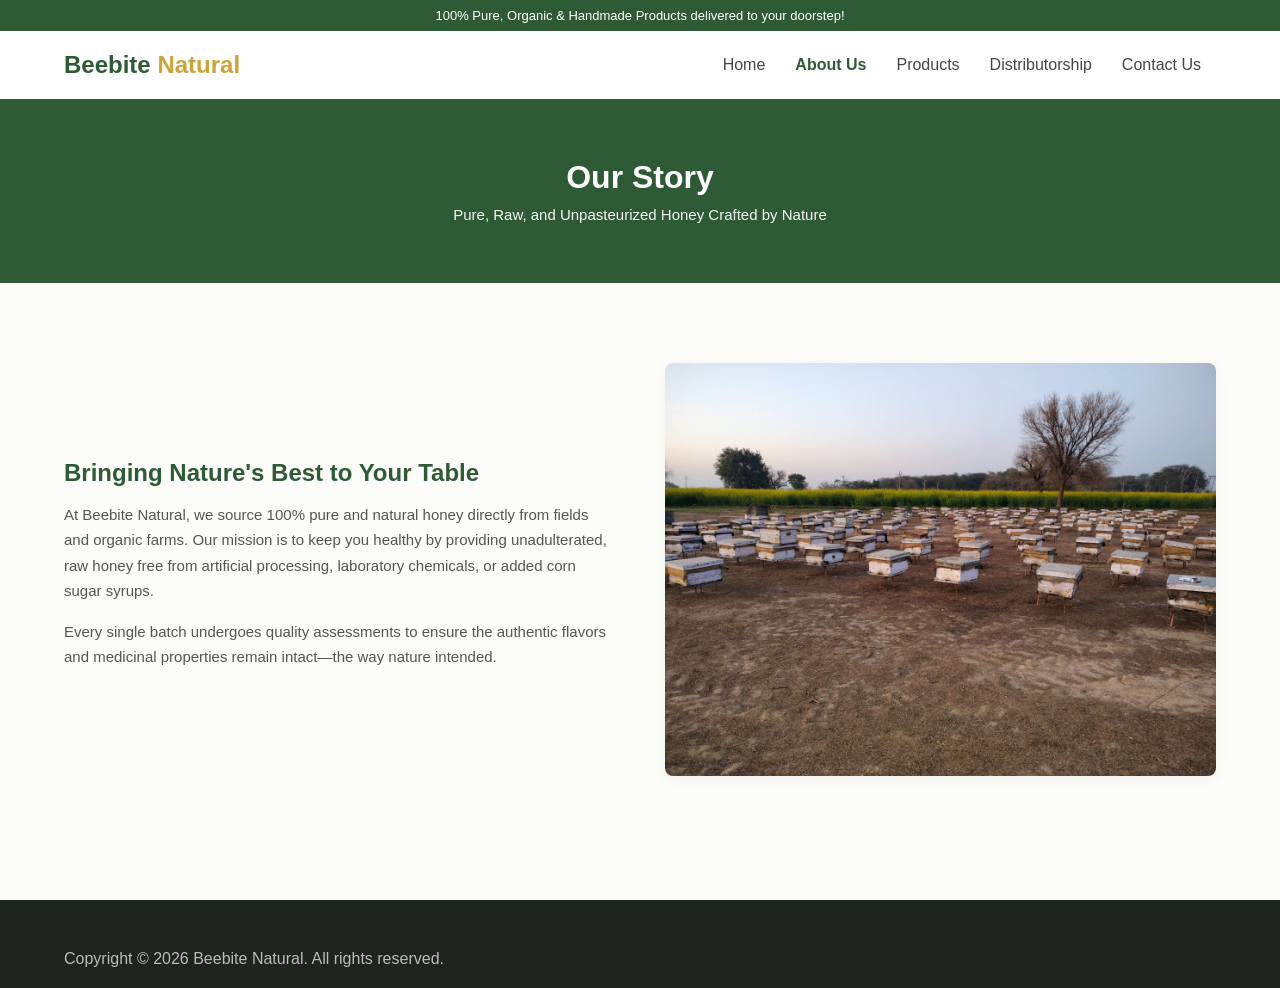
==== about.html @ cdfd23da "Create about.html" ====
<!DOCTYPE html>
<html lang="en">
<head>
    <meta charset="UTF-8">
    <meta name="viewport" content="width=device-width, initial-scale=1.0">
    <title>About Us | Beebite Natural</title>
    <link rel="stylesheet" href="style.css">
    <link rel="stylesheet" href="https://cdnjs.cloudflare.com/ajax/libs/font-awesome/6.0.0/css/all.min.css">
</head>
<body>
    <header>
        <div class="top-bar"><p>100% Pure, Organic & Handmade Products delivered to your doorstep!</p></div>
        <div class="main-header">
            <div class="logo"><h1>Beebite <span>Natural</span></h1></div>
            <nav>
                <ul>
                    <li><a href="index.html">Home</a></li>
                    <li><a href="about.html" class="active">About Us</a></li>
                    <li><a href="index.html#products">Products</a></li>
                    <li><a href="distributorship.html">Distributorship</a></li>
                    <li><a href="contact.html">Contact Us</a></li>
                </ul>
            </nav>
        </div>
    </header>

    <div class="page-header">
        <h2>Our Story</h2>
        <p>Pure, Raw, and Unpasteurized Honey Crafted by Nature</p>
    </div>

    <section class="content-wrapper container">
        <div class="about-box">
            <div class="about-text">
                <h3>Bringing Nature's Best to Your Table</h3>
                <p>At Beebite Natural, we source 100% pure and natural honey directly from fields and organic farms. Our mission is to keep you healthy by providing unadulterated, raw honey free from artificial processing, laboratory chemicals, or added corn sugar syrups.</p>
                <p>Every single batch undergoes quality assessments to ensure the authentic flavors and medicinal properties remain intact—the way nature intended.</p>
            </div>
            <div>
                <img src="gallery1.jpg" alt="Beebite Natural Farm Image">
            </div>
        </div>
    </section>

    <footer>
        <div class="container text-center"><p>Copyright © 2026 Beebite Natural. All rights reserved.</p></div>
    </footer>
</body>
</html>
---- style.css ----
* {
    margin: 0;
    padding: 0;
    box-sizing: border-box;
    font-family: 'Segoe UI', Tahoma, Geneva, Verdana, sans-serif;
}
body { background-color: #fcfcf9; color: #333; }
.container { width: 90%; max-width: 1200px; margin: 0 auto; }

/* HEADER */
.top-bar { background-color: #2e5a36; color: #fff; text-align: center; padding: 8px 10px; font-size: 13px; }
.main-header { display: flex; justify-content: space-between; align-items: center; padding: 20px 5%; background: #ffffff; box-shadow: 0 2px 5px rgba(0,0,0,0.05); }
.logo h1 { font-size: 24px; color: #2e5a36; }
.logo h1 span { color: #cca43b; }
nav ul { display: flex; list-style: none; }
nav ul li a { text-decoration: none; color: #444; padding: 5px 15px; font-weight: 500; }
nav ul li a.active, nav ul li a:hover { color: #2e5a36; font-weight: bold; }
.header-icons { display: flex; align-items: center; gap: 20px; }
.header-icons a { text-decoration: none; color: #333; font-weight: bold; }
.whatsapp-btn { background-color: #25d366; color: white !important; padding: 6px 12px; border-radius: 4px; }
.cart-icon { cursor: pointer; color: #2e5a36 !important; }

/* HERO BANNER */
.hero-banner { position: relative; padding: 100px 20px; text-align: center; display: flex; align-items: center; justify-content: center; min-height: 400px; overflow: hidden; }
.hero-bg-slider { position: absolute; top: 0; left: 0; width: 100%; height: 100%; z-index: 1; }
.hero-bg-slider::after { content: ''; position: absolute; top: 0; left: 0; width: 100%; height: 100%; background: rgba(0, 0, 0, 0.45); z-index: 2; }
.hero-bg-slide { position: absolute; top: 0; left: 0; width: 100%; height: 100%; object-fit: cover; opacity: 0; transition: opacity 1s ease-in-out; z-index: 1; }
.hero-bg-slide.active { opacity: 1; }
.banner-content { position: relative; z-index: 3; max-width: 700px; margin: 0 auto; color: white; }
.banner-content h2 { font-size: 2.5rem; margin-bottom: 15px; text-shadow: 2px 2px 4px rgba(0,0,0,0.6); }
.btn { display: inline-block; padding: 12px 28px; background-color: #cca43b; color: white; text-decoration: none; border-radius: 4px; font-weight: bold; margin-top: 15px; }

/* PRODUCTS */
.products-section { padding: 60px 0; }
.section-title { text-align: center; font-size: 28px; color: #2e5a36; margin-bottom: 10px; }
.section-subtitle { text-align: center; color: #777; margin-bottom: 40px; }
.products-grid { display: grid; grid-template-columns: repeat(auto-fit, minmax(280px, 1fr)); gap: 30px; }
.product-card { background: #fff; border: 1px solid #eee; border-radius: 8px; overflow: hidden; display: flex; flex-direction: column; justify-content: space-between; padding: 15px; transition: transform 0.3s; }
.product-card:hover { transform: translateY(-5px); }
.product-image, .product-image-slider-wrapper { position: relative; width: 100%; height: 220px; overflow: hidden; }
.product-slider { display: flex; transition: transform 0.4s ease-in-out; height: 100%; }
.product-image img, .product-slider img { min-width: 100%; max-width: 100%; height: 100%; object-fit: contain; }
.slider-btn { position: absolute; top: 50%; transform: translateY(-50%); background: rgba(0,0,0,0.3); color: white; border: none; padding: 8px 10px; cursor: pointer; border-radius: 50%; z-index: 2; }
.slider-btn.prev { left: 5px; }
.slider-btn.next { right: 5px; }
.product-info { padding: 15px 0 0 0; text-align: center; }
.product-info h3 { font-size: 15px; margin-bottom: 8px; }
.rating { color: #ffcc00; font-size: 12px; margin-bottom: 8px; }
.price { font-size: 18px; font-weight: bold; color: #2e5a36; margin-bottom: 12px; }
.price del { color: #777; font-size: 14px; margin-right: 8px; }
.add-to-cart-btn { width: 100%; padding: 10px; background: #2e5a36; color: white; border: none; border-radius: 4px; font-weight: bold; cursor: pointer; }
.add-to-cart-btn:hover { background: #cca43b; }

/* FEATURES SECTION */
.features-section { padding: 50px 0; background: #f4f6f4; }
.features-grid { display: grid; grid-template-columns: repeat(auto-fit, minmax(220px, 1fr)); gap: 25px; text-align: center; }
.feature-item { padding: 20px; background: white; border-radius: 6px; box-shadow: 0 2px 4px rgba(0,0,0,0.02); }
.feature-icon { font-size: 30px; color: #cca43b; margin-bottom: 12px; }
.feature-item h3 { font-size: 18px; color: #2e5a36; margin-bottom: 8px; }
.feature-item p { font-size: 14px; color: #666; line-height: 1.5; }

/* STANDALONE PAGES DESIGN (ABOUT, DISTRIBUTOR, CONTACT) */
.page-header { background: #2e5a36; color: white; padding: 60px 0; text-align: center; margin-bottom: 40px; }
.page-header h2 { font-size: 32px; margin-bottom: 10px; }
.page-header p { color: #f4f6f4; font-size: 15px; }

.content-wrapper { padding: 40px 0 80px 0; }
.about-box { display: grid; grid-template-columns: repeat(auto-fit, minmax(320px, 1fr)); gap: 50px; align-items: center; }
.about-box img { width: 100%; border-radius: 8px; box-shadow: 0 4px 15px rgba(0,0,0,0.05); }
.about-text h3 { font-size: 24px; color: #2e5a36; margin-bottom: 15px; }
.about-text p { font-size: 15px; color: #555; line-height: 1.7; margin-bottom: 15px; }

.dist-grid { display: grid; grid-template-columns: repeat(auto-fit, minmax(280px, 1fr)); gap: 30px; margin-top: 30px; }
.dist-card { background: white; border: 1px solid #eee; padding: 30px 20px; border-radius: 8px; text-align: center; }
.dist-card i { font-size: 40px; color: #cca43b; margin-bottom: 15px; }
.dist-card h4 { font-size: 18px; margin-bottom: 10px; color: #2e5a36; }
.dist-card p { font-size: 14px; color: #666; line-height: 1.6; }
.dist-btn-box { text-align: center; margin-top: 40px; }

.contact-grid { display: grid; grid-template-columns: 1fr 1fr; gap: 50px; }
.contact-info-panel h3 { font-size: 24px; color: #2e5a36; margin-bottom: 15px; }
.contact-info-panel p { color: #666; margin-bottom: 30px; line-height: 1.6; }
.c-item { display: flex; gap: 15px; align-items: center; margin-bottom: 20px; }
.c-item i { width: 40px; height: 40px; background: rgba(46,90,54,0.1); color: #2e5a36; border-radius: 50%; display: flex; align-items: center; justify-content: center; }
.contact-form-panel { background: white; padding: 30px; border-radius: 8px; border: 1px solid #eee; }
.contact-form-panel input, .contact-form-panel textarea { width: 100%; padding: 12px; margin-bottom: 15px; border: 1px solid #ddd; border-radius: 4px; }
.contact-form-panel textarea { height: 100px; resize: none; }
.form-submit-btn { width: 100%; padding: 12px; background: #2e5a36; color: white; border: none; border-radius: 4px; font-weight: bold; cursor: pointer; }

/* MODAL (CART POPUP) */
.cart-modal { display: none; position: fixed; top: 0; left: 0; width: 100%; height: 100%; background: rgba(0,0,0,0.6); z-index: 1000; justify-content: center; align-items: center; }
.cart-modal-content { background: white; padding: 30px; border-radius: 8px; width: 90%; max-width: 500px; max-height: 85vh; overflow-y: auto; position: relative; }
.close-modal { position: absolute; top: 15px; right: 20px; font-size: 28px; cursor: pointer; color: #aaa; }
.cart-item { display: flex; justify-content: space-between; align-items: center; padding: 10px 0; border-bottom: 1px solid #eee; }
.cart-item-remove { color: #e74c3c; cursor: pointer; font-size: 14px; }
.cart-total-box { margin: 20px 0; text-align: right; color: #2e5a36; }
#checkoutForm h3 { margin-bottom: 15px; color: #2e5a36; border-top: 1px dashed #ccc; padding-top: 15px; }
#checkoutForm input, #checkoutForm textarea { width: 100%; padding: 10px; margin-bottom: 12px; border: 1px solid #ccc; border-radius: 4px; }
#checkoutForm textarea { height: 80px; resize: none; }
.place-order-btn { width: 100%; padding: 12px; background: #25d366; color: white; border: none; border-radius: 4px; font-weight: bold; cursor: pointer; }
.cart-modal.show-modal { display: flex !important; }

/* FOOTER */
footer { background: #1e241f; color: #bbb; padding: 50px 0 20px 0; margin-top: 40px; }
.footer-grid { display: grid; grid-template-columns: repeat(auto-fit, minmax(220px, 1fr)); gap: 30px; }
.footer-brand h2 { color: white; font-size: 22px; margin-bottom: 15px; }
.footer-links h3, .footer-contact h3 { color: white; font-size: 16px; margin-bottom: 15px; text-transform: uppercase; }
.footer-links ul { list-style: none; }
.footer-links ul li { margin-bottom: 10px; }
.footer-links ul li a { color: #bbb; text-decoration: none; font-size: 14px; }
.footer-links ul li a:hover { color: #cca43b; }
.footer-contact p { font-size: 14px; margin-bottom: 10px; }
.footer-contact p i { margin-right: 8px; color: #cca43b; }
.footer-bottom { text-align: center; border-top: 1px solid #333; padding-top: 20px; margin-top: 30px; font-size: 13px; }

/* MOBILE CODE BRAND STYLE (OJAS STYLE RESPONSIVE) */
@media (max-width: 768px) {
    .main-header { flex-direction: column; gap: 12px; padding: 15px 4%; text-align: center; box-shadow: 0 4px 10px rgba(0,0,0,0.05); }
    nav ul { flex-direction: column; gap: 8px; width: 100%; padding: 0; }
    nav ul li a { display: block; padding: 6px 0; border-bottom: 1px solid #f5f5f5; }
    .header-icons { flex-direction: column; width: 100%; gap: 8px; }
    .whatsapp-btn, .cart-icon { width: 100%; text-align: center; justify-content: center; padding: 10px; }
    .hero-banner { min-height: 280px; padding: 50px 15px; }
    .banner-content h2 { font-size: 1.8rem; }
    .products-grid, .features-grid, .contact-grid, .footer-grid, .about-box { grid-template-columns: 1fr; padding: 0 10px; }
    .product-card { max-width: 350px; margin: 0 auto; }
    .product-image, .product-image-slider-wrapper { height: 190px; }
}
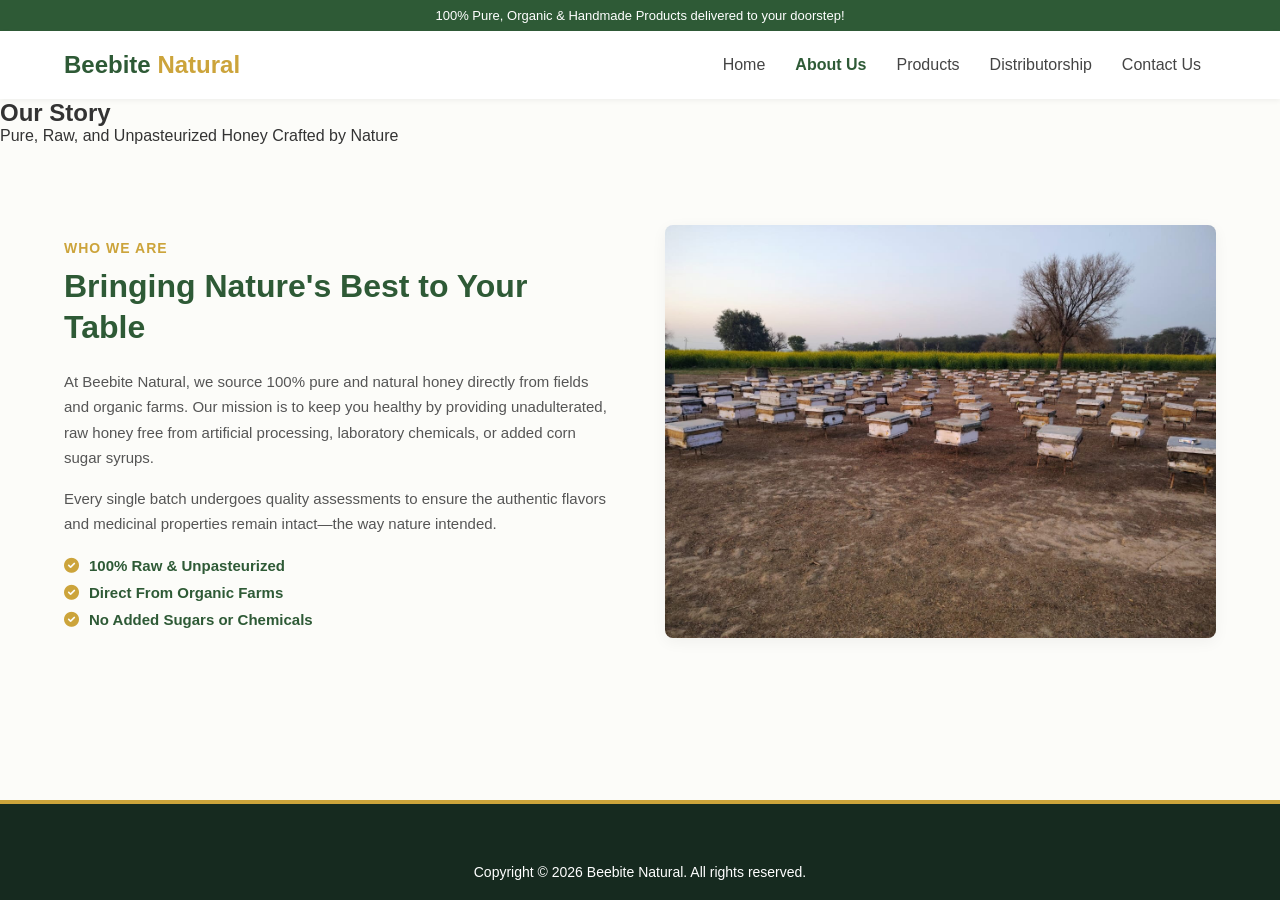
==== commit d7f0c776: "Update about.html" ====
--- a/about.html
+++ b/about.html
@@ -12,7 +12,12 @@
         <div class="top-bar"><p>100% Pure, Organic & Handmade Products delivered to your doorstep!</p></div>
         <div class="main-header">
             <div class="logo"><h1>Beebite <span>Natural</span></h1></div>
-            <nav>
+            
+            <div class="menu-toggle" id="mobile-menu-btn" onclick="toggleMenu()">
+                <i class="fas fa-bars"></i>
+            </div>
+
+            <nav id="nav-menu">
                 <ul>
                     <li><a href="index.html">Home</a></li>
                     <li><a href="about.html" class="active">About Us</a></li>
@@ -29,21 +34,37 @@
         <p>Pure, Raw, and Unpasteurized Honey Crafted by Nature</p>
     </div>
 
-    <section class="content-wrapper container">
-        <div class="about-box">
-            <div class="about-text">
-                <h3>Bringing Nature's Best to Your Table</h3>
+    <section class="about-section">
+        <div class="container about-grid">
+            <div class="about-content">
+                <span class="sub-title">Who We Are</span>
+                <h2>Bringing Nature's Best to Your Table</h2>
                 <p>At Beebite Natural, we source 100% pure and natural honey directly from fields and organic farms. Our mission is to keep you healthy by providing unadulterated, raw honey free from artificial processing, laboratory chemicals, or added corn sugar syrups.</p>
                 <p>Every single batch undergoes quality assessments to ensure the authentic flavors and medicinal properties remain intact—the way nature intended.</p>
+                
+                <div class="about-features">
+                    <div class="about-feat-item"><i class="fas fa-check-circle"></i> 100% Raw & Unpasteurized</div>
+                    <div class="about-feat-item"><i class="fas fa-check-circle"></i> Direct From Organic Farms</div>
+                    <div class="about-feat-item"><i class="fas fa-check-circle"></i> No Added Sugars or Chemicals</div>
+                </div>
             </div>
-            <div>
+            <div class="about-image">
                 <img src="gallery1.jpg" alt="Beebite Natural Farm Image">
             </div>
         </div>
     </section>
 
     <footer>
-        <div class="container text-center"><p>Copyright © 2026 Beebite Natural. All rights reserved.</p></div>
+        <div class="container text-center">
+            <p>Copyright © 2026 Beebite Natural. All rights reserved.</p>
+        </div>
     </footer>
+
+    <script>
+        function toggleMenu() {
+            const navMenu = document.getElementById('nav-menu');
+            navMenu.classList.toggle('show-menu');
+        }
+    </script>
 </body>
 </html>
--- a/style.css
+++ b/style.css
@@ -1,26 +1,52 @@
+/* ================================================================= */
+/* 1. BASE STYLES & RESET                                            */
+/* ================================================================= */
 * {
     margin: 0;
     padding: 0;
     box-sizing: border-box;
     font-family: 'Segoe UI', Tahoma, Geneva, Verdana, sans-serif;
 }
-body { background-color: #fcfcf9; color: #333; }
+body { 
+    background-color: #fcfcf9 !important; 
+    color: #333;
+    min-height: 100vh;
+    display: flex;
+    flex-direction: column;
+}
 .container { width: 90%; max-width: 1200px; margin: 0 auto; }
-
-/* HEADER */
+.text-center { text-align: center; }
+.text-gold { color: #cca43b !important; }
+.sub-title { font-weight: bold; text-transform: uppercase; font-size: 14px; letter-spacing: 1px; color: #cca43b; display: block; margin-bottom: 10px; }
+
+/* ================================================================= */
+/* 2. HEADER & NAVIGATION (DESKTOP DEFAULT)                          */
+/* ================================================================= */
 .top-bar { background-color: #2e5a36; color: #fff; text-align: center; padding: 8px 10px; font-size: 13px; }
-.main-header { display: flex; justify-content: space-between; align-items: center; padding: 20px 5%; background: #ffffff; box-shadow: 0 2px 5px rgba(0,0,0,0.05); }
+.main-header { display: flex; justify-content: space-between; align-items: center; padding: 20px 5%; background: #ffffff; box-shadow: 0 2px 5px rgba(0,0,0,0.05); position: relative; z-index: 1010; }
 .logo h1 { font-size: 24px; color: #2e5a36; }
 .logo h1 span { color: #cca43b; }
+
 nav ul { display: flex; list-style: none; }
-nav ul li a { text-decoration: none; color: #444; padding: 5px 15px; font-weight: 500; }
+nav ul li a { text-decoration: none; color: #444; padding: 5px 15px; font-weight: 500; transition: color 0.3s; }
 nav ul li a.active, nav ul li a:hover { color: #2e5a36; font-weight: bold; }
+
 .header-icons { display: flex; align-items: center; gap: 20px; }
 .header-icons a { text-decoration: none; color: #333; font-weight: bold; }
 .whatsapp-btn { background-color: #25d366; color: white !important; padding: 6px 12px; border-radius: 4px; }
 .cart-icon { cursor: pointer; color: #2e5a36 !important; }
 
-/* HERO BANNER */
+/* Desktop par 3 lines button default hidden */
+.menu-toggle, #mobile-menu-btn {
+    display: none; 
+    cursor: pointer;
+    font-size: 24px;
+    color: #2e5a36;
+}
+
+/* ================================================================= */
+/* 3. HERO BANNER                                                    */
+/* ================================================================= */
 .hero-banner { position: relative; padding: 100px 20px; text-align: center; display: flex; align-items: center; justify-content: center; min-height: 400px; overflow: hidden; }
 .hero-bg-slider { position: absolute; top: 0; left: 0; width: 100%; height: 100%; z-index: 1; }
 .hero-bg-slider::after { content: ''; position: absolute; top: 0; left: 0; width: 100%; height: 100%; background: rgba(0, 0, 0, 0.45); z-index: 2; }
@@ -30,12 +56,20 @@
 .banner-content h2 { font-size: 2.5rem; margin-bottom: 15px; text-shadow: 2px 2px 4px rgba(0,0,0,0.6); }
 .btn { display: inline-block; padding: 12px 28px; background-color: #cca43b; color: white; text-decoration: none; border-radius: 4px; font-weight: bold; margin-top: 15px; }
 
-/* PRODUCTS */
-.products-section { padding: 60px 0; }
+/* ================================================================= */
+/* 4. PRODUCTS SECTION                                               */
+/* ================================================================= */
+.products-section { 
+    background-color: #fcfcf9 !important; 
+    padding: 80px 0; 
+    display: block;
+    clear: both;
+    position: relative;
+}
 .section-title { text-align: center; font-size: 28px; color: #2e5a36; margin-bottom: 10px; }
 .section-subtitle { text-align: center; color: #777; margin-bottom: 40px; }
 .products-grid { display: grid; grid-template-columns: repeat(auto-fit, minmax(280px, 1fr)); gap: 30px; }
-.product-card { background: #fff; border: 1px solid #eee; border-radius: 8px; overflow: hidden; display: flex; flex-direction: column; justify-content: space-between; padding: 15px; transition: transform 0.3s; }
+.product-card { background: #fff !important; border: 1px solid #eee; border-radius: 8px; overflow: hidden; display: flex; flex-direction: column; justify-content: space-between; padding: 15px; transition: transform 0.3s; }
 .product-card:hover { transform: translateY(-5px); }
 .product-image, .product-image-slider-wrapper { position: relative; width: 100%; height: 220px; overflow: hidden; }
 .product-slider { display: flex; transition: transform 0.4s ease-in-out; height: 100%; }
@@ -51,78 +85,325 @@
 .add-to-cart-btn { width: 100%; padding: 10px; background: #2e5a36; color: white; border: none; border-radius: 4px; font-weight: bold; cursor: pointer; }
 .add-to-cart-btn:hover { background: #cca43b; }
 
-/* FEATURES SECTION */
-.features-section { padding: 50px 0; background: #f4f6f4; }
+/* ================================================================= */
+/* 5. FEATURES SECTION                                               */
+/* ================================================================= */
+.features-section { 
+    padding: 60px 0; 
+    background-color: #f4f6f4 !important; 
+    display: block;
+    clear: both;
+    position: relative;
+}
 .features-grid { display: grid; grid-template-columns: repeat(auto-fit, minmax(220px, 1fr)); gap: 25px; text-align: center; }
-.feature-item { padding: 20px; background: white; border-radius: 6px; box-shadow: 0 2px 4px rgba(0,0,0,0.02); }
+.feature-item { padding: 20px; background: white !important; border-radius: 6px; box-shadow: 0 2px 4px rgba(0,0,0,0.02); }
 .feature-icon { font-size: 30px; color: #cca43b; margin-bottom: 12px; }
 .feature-item h3 { font-size: 18px; color: #2e5a36; margin-bottom: 8px; }
 .feature-item p { font-size: 14px; color: #666; line-height: 1.5; }
 
-/* STANDALONE PAGES DESIGN (ABOUT, DISTRIBUTOR, CONTACT) */
-.page-header { background: #2e5a36; color: white; padding: 60px 0; text-align: center; margin-bottom: 40px; }
-.page-header h2 { font-size: 32px; margin-bottom: 10px; }
-.page-header p { color: #f4f6f4; font-size: 15px; }
-
-.content-wrapper { padding: 40px 0 80px 0; }
-.about-box { display: grid; grid-template-columns: repeat(auto-fit, minmax(320px, 1fr)); gap: 50px; align-items: center; }
-.about-box img { width: 100%; border-radius: 8px; box-shadow: 0 4px 15px rgba(0,0,0,0.05); }
-.about-text h3 { font-size: 24px; color: #2e5a36; margin-bottom: 15px; }
-.about-text p { font-size: 15px; color: #555; line-height: 1.7; margin-bottom: 15px; }
-
-.dist-grid { display: grid; grid-template-columns: repeat(auto-fit, minmax(280px, 1fr)); gap: 30px; margin-top: 30px; }
-.dist-card { background: white; border: 1px solid #eee; padding: 30px 20px; border-radius: 8px; text-align: center; }
-.dist-card i { font-size: 40px; color: #cca43b; margin-bottom: 15px; }
-.dist-card h4 { font-size: 18px; margin-bottom: 10px; color: #2e5a36; }
+/* ================================================================= */
+/* 6. ABOUT SECTION                                                  */
+/* ================================================================= */
+.about-section {
+    background-color: #fcfcf9 !important;
+    padding: 80px 0;
+    display: block;
+    clear: both;
+    position: relative;
+}
+.about-grid { display: grid; grid-template-columns: repeat(auto-fit, minmax(320px, 1fr)); gap: 50px; align-items: center; }
+.about-image img { width: 100%; border-radius: 8px; box-shadow: 0 4px 15px rgba(0,0,0,0.05); }
+.about-content h2 { font-size: 32px; color: #2e5a36; margin-bottom: 20px; line-height: 1.3; }
+.about-content p { font-size: 15px; color: #555; line-height: 1.7; margin-bottom: 15px; }
+.about-features { display: flex; flex-direction: column; gap: 10px; margin-top: 20px; }
+.about-feat-item { font-weight: 600; color: #2e5a36; display: flex; align-items: center; gap: 10px; font-size: 15px; }
+.about-feat-item i { color: #cca43b; }
+
+/* ================================================================= */
+/* 7. DISTRIBUTOR SECTION                                            */
+/* ================================================================= */
+.distributor-section {
+    background-color: #f4f6f4 !important;
+    padding: 80px 0;
+    display: block;
+    clear: both;
+    position: relative;
+}
+.section-subtitle-dark { text-align: center; color: #555; max-width: 700px; margin: 0 auto 40px auto; line-height: 1.6; font-size: 15px; }
+.distributor-grid { display: grid; grid-template-columns: repeat(auto-fit, minmax(280px, 1fr)); gap: 30px; }
+.dist-card { background: white !important; border: 1px solid #eee; padding: 30px 20px; border-radius: 8px; text-align: center; box-shadow: 0 2px 5px rgba(0,0,0,0.01); }
+.dist-icon { font-size: 40px; color: #cca43b; margin-bottom: 15px; }
+.dist-card h3 { font-size: 18px; margin-bottom: 10px; color: #2e5a36; font-weight: bold; }
 .dist-card p { font-size: 14px; color: #666; line-height: 1.6; }
-.dist-btn-box { text-align: center; margin-top: 40px; }
-
+.dist-action-box { text-align: center; margin-top: 40px; }
+.dist-btn { display: inline-block; padding: 12px 28px; background-color: #25d366; color: white; text-decoration: none; border-radius: 4px; font-weight: bold; transition: background 0.3s; }
+.dist-btn:hover { background-color: #1ebe57; }
+
+/* ================================================================= */
+/* 8. CONTACT SECTION                                                */
+/* ================================================================= */
+.contact-section {
+    background-color: #fcfcf9 !important;
+    padding: 80px 0;
+    display: block;
+    clear: both;
+    position: relative;
+}
 .contact-grid { display: grid; grid-template-columns: 1fr 1fr; gap: 50px; }
-.contact-info-panel h3 { font-size: 24px; color: #2e5a36; margin-bottom: 15px; }
-.contact-info-panel p { color: #666; margin-bottom: 30px; line-height: 1.6; }
-.c-item { display: flex; gap: 15px; align-items: center; margin-bottom: 20px; }
-.c-item i { width: 40px; height: 40px; background: rgba(46,90,54,0.1); color: #2e5a36; border-radius: 50%; display: flex; align-items: center; justify-content: center; }
-.contact-form-panel { background: white; padding: 30px; border-radius: 8px; border: 1px solid #eee; }
-.contact-form-panel input, .contact-form-panel textarea { width: 100%; padding: 12px; margin-bottom: 15px; border: 1px solid #ddd; border-radius: 4px; }
+.contact-info-panel h2 { font-size: 32px; color: #2e5a36; margin-bottom: 20px; }
+.contact-info-panel p { color: #666; margin-bottom: 30px; line-height: 1.6; font-size: 15px; }
+.contact-methods { display: flex; flex-direction: column; gap: 20px; }
+.c-method-item { display: flex; gap: 15px; align-items: center; }
+.c-icon { width: 40px; height: 40px; background: rgba(46,90,54,0.1); color: #2e5a36; border-radius: 50%; display: flex; align-items: center; justify-content: center; font-size: 16px; }
+.c-text h4 { color: #2e5a36; font-size: 16px; margin-bottom: 2px; font-weight: bold; }
+.c-text p { color: #555; margin: 0; font-size: 14px; }
+
+.contact-form-panel { background: white !important; padding: 30px; border-radius: 8px; border: 1px solid #eee; box-shadow: 0 4px 12px rgba(0,0,0,0.02); }
+.contact-form-panel h3 { color: #2e5a36; margin-bottom: 20px; font-size: 20px; font-weight: bold; }
+.form-row { display: grid; grid-template-columns: 1fr 1fr; gap: 15px; }
+.contact-form-panel input, .contact-form-panel textarea { width: 100%; padding: 12px; margin-bottom: 15px; border: 1px solid #ddd; border-radius: 4px; background: #fff; color: #333; font-size: 14px; }
 .contact-form-panel textarea { height: 100px; resize: none; }
-.form-submit-btn { width: 100%; padding: 12px; background: #2e5a36; color: white; border: none; border-radius: 4px; font-weight: bold; cursor: pointer; }
-
-/* MODAL (CART POPUP) */
-.cart-modal { display: none; position: fixed; top: 0; left: 0; width: 100%; height: 100%; background: rgba(0,0,0,0.6); z-index: 1000; justify-content: center; align-items: center; }
-.cart-modal-content { background: white; padding: 30px; border-radius: 8px; width: 90%; max-width: 500px; max-height: 85vh; overflow-y: auto; position: relative; }
+.contact-submit-btn { width: 100%; padding: 12px; background: #25d366; color: white; border: none; border-radius: 4px; font-weight: bold; cursor: pointer; font-size: 16px; display: flex; align-items: center; justify-content: center; gap: 8px; transition: background 0.3s; }
+.contact-submit-btn:hover { background-color: #1ebe57; }
+
+.content-wrapper { background-color: #fcfcf9 !important; display: block; clear: both; flex-grow: 1; }
+
+/* ================================================================= */
+/* 9. MODAL (CART POPUP)                                             */
+/* ================================================================= */
+.cart-modal { display: none; position: fixed; top: 0; left: 0; width: 100%; height: 100%; background: rgba(0,0,0,0.6); z-index: 2000; justify-content: center; align-items: center; }
+.cart-modal-content { background: white !important; padding: 30px; border-radius: 8px; width: 90%; max-width: 500px; max-height: 85vh; overflow-y: auto; position: relative; }
 .close-modal { position: absolute; top: 15px; right: 20px; font-size: 28px; cursor: pointer; color: #aaa; }
 .cart-item { display: flex; justify-content: space-between; align-items: center; padding: 10px 0; border-bottom: 1px solid #eee; }
 .cart-item-remove { color: #e74c3c; cursor: pointer; font-size: 14px; }
 .cart-total-box { margin: 20px 0; text-align: right; color: #2e5a36; }
 #checkoutForm h3 { margin-bottom: 15px; color: #2e5a36; border-top: 1px dashed #ccc; padding-top: 15px; }
-#checkoutForm input, #checkoutForm textarea { width: 100%; padding: 10px; margin-bottom: 12px; border: 1px solid #ccc; border-radius: 4px; }
+#checkoutForm input, #checkoutForm textarea { width: 100%; padding: 10px; margin-bottom: 12px; border: 1px solid #ccc; border-radius: 4px; background: #fff; }
 #checkoutForm textarea { height: 80px; resize: none; }
 .place-order-btn { width: 100%; padding: 12px; background: #25d366; color: white; border: none; border-radius: 4px; font-weight: bold; cursor: pointer; }
 .cart-modal.show-modal { display: flex !important; }
 
-/* FOOTER */
-footer { background: #1e241f; color: #bbb; padding: 50px 0 20px 0; margin-top: 40px; }
-.footer-grid { display: grid; grid-template-columns: repeat(auto-fit, minmax(220px, 1fr)); gap: 30px; }
-.footer-brand h2 { color: white; font-size: 22px; margin-bottom: 15px; }
-.footer-links h3, .footer-contact h3 { color: white; font-size: 16px; margin-bottom: 15px; text-transform: uppercase; }
-.footer-links ul { list-style: none; }
-.footer-links ul li { margin-bottom: 10px; }
-.footer-links ul li a { color: #bbb; text-decoration: none; font-size: 14px; }
-.footer-links ul li a:hover { color: #cca43b; }
-.footer-contact p { font-size: 14px; margin-bottom: 10px; }
-.footer-contact p i { margin-right: 8px; color: #cca43b; }
-.footer-bottom { text-align: center; border-top: 1px solid #333; padding-top: 20px; margin-top: 30px; font-size: 13px; }
-
-/* MOBILE CODE BRAND STYLE (OJAS STYLE RESPONSIVE) */
+/* ================================================================= */
+/* 10. FOOTER FIXED                                                   */
+/* ================================================================= */
+footer { 
+    background-color: #1a211b !important; 
+    color: #eeeeee !important; 
+    padding: 60px 0 30px 0 !important; 
+    margin-top: auto !important; 
+    display: block !important;
+    position: relative !important;
+    clear: both !important; 
+    width: 100% !important;
+}
+.footer-bottom { text-align: center; border-top: 1px solid #2d382f !important; padding-top: 20px; margin-top: 40px; font-size: 13px; color: #999999 !important; }
+
+/* ================================================================= */
+/* 11. MOBILE RESPONSIVE LOGIC                                      */
+/* ================================================================= */
 @media (max-width: 768px) {
-    .main-header { flex-direction: column; gap: 12px; padding: 15px 4%; text-align: center; box-shadow: 0 4px 10px rgba(0,0,0,0.05); }
-    nav ul { flex-direction: column; gap: 8px; width: 100%; padding: 0; }
-    nav ul li a { display: block; padding: 6px 0; border-bottom: 1px solid #f5f5f5; }
-    .header-icons { flex-direction: column; width: 100%; gap: 8px; }
-    .whatsapp-btn, .cart-icon { width: 100%; text-align: center; justify-content: center; padding: 10px; }
+    .main-header { 
+        display: flex !important;
+        flex-direction: row !important; 
+        justify-content: space-between !important;
+        align-items: center !important;
+        padding: 15px 5% !important; 
+    }
+    
+    .menu-toggle, #mobile-menu-btn { 
+        display: block !important; 
+        z-index: 1015;
+    }
+
+    nav {
+        position: fixed !important;
+        top: 0 !important;
+        right: -100% !important; 
+        width: 75% !important;
+        height: 100vh !important;
+        background: #ffffff !important;
+        box-shadow: -5px 0 15px rgba(0,0,0,0.15) !important;
+        transition: right 0.4s ease-in-out !important;
+        z-index: 1005 !important;
+        padding: 80px 20px 20px 20px !important;
+    }
+
+    nav.show-menu { right: 0 !important; }
+    nav ul { flex-direction: column !important; gap: 15px !important; width: 100% !important; padding: 0 !important; }
+    nav ul li { width: 100% !important; }
+    nav ul li a { display: block !important; padding: 12px 15px !important; border-bottom: none !important; background: #f7faf7 !important; border-radius: 6px !important; color: #333 !important; }
+    nav ul li a.active, nav ul li a:hover { background: rgba(46, 90, 54, 0.1) !important; color: #2e5a36 !important; }
+
+    .header-icons { display: flex !important; flex-direction: row !important; gap: 12px !important; width: auto !important; }
+    .whatsapp-btn { padding: 6px 10px !important; font-size: 12px !important; }
+    .cart-icon { font-size: 14px !important; }
+
     .hero-banner { min-height: 280px; padding: 50px 15px; }
     .banner-content h2 { font-size: 1.8rem; }
-    .products-grid, .features-grid, .contact-grid, .footer-grid, .about-box { grid-template-columns: 1fr; padding: 0 10px; }
+    
+    .products-section, .features-section, .about-section, .distributor-section, .contact-section { padding: 50px 0 !important; }
+    .products-grid, .features-grid, .contact-grid, .footer-grid, .about-grid, .distributor-grid { grid-template-columns: 1fr !important; padding: 0 10px; }
+    
+    .form-row { grid-template-columns: 1fr !important; gap: 0; }
     .product-card { max-width: 350px; margin: 0 auto; }
     .product-image, .product-image-slider-wrapper { height: 190px; }
-}
+    footer { padding: 40px 0 20px 0 !important; }
+}
+/* ================================================================= */
+/* OJAS NATURE STYLE PREMIUM FOOTER SYSTEM                           */
+/* ================================================================= */
+footer {
+    background-color: #162a1f !important; /* Rich Dark Forest Green like Ojas */
+    color: #ffffff !important;
+    padding: 60px 0 20px 0 !important;
+    font-size: 14px;
+    border-top: 4px solid #cca43b; /* Honey Gold Top Border */
+}
+
+.footer-container {
+    display: grid;
+    grid-template-columns: 2fr 1.2fr 1.2fr 1.5fr; /* Professional multi-column asymmetry */
+    gap: 40px;
+    width: 90%;
+    max-width: 1200px;
+    margin: 0 auto;
+    padding-bottom: 40px;
+}
+
+.footer-column h3 {
+    color: #cca43b; /* Gold Headings */
+    font-size: 18px;
+    font-weight: 600;
+    margin-bottom: 25px;
+    position: relative;
+    text-transform: uppercase;
+    letter-spacing: 0.5px;
+}
+
+/* Heading Underline like premium organic stores */
+.footer-column h3::after {
+    content: '';
+    position: absolute;
+    left: 0;
+    bottom: -8px;
+    width: 40px;
+    height: 2px;
+    background-color: #cca43b;
+}
+
+.footer-column p {
+    color: #bdc3c7;
+    line-height: 1.8;
+    margin-bottom: 15px;
+}
+
+.footer-column ul {
+    list-style: none;
+    padding: 0;
+    margin: 0;
+}
+
+.footer-column ul li {
+    margin-bottom: 12px;
+}
+
+.footer-column ul li a {
+    color: #bdc3c7;
+    text-decoration: none;
+    transition: all 0.3s ease;
+    display: inline-block;
+}
+
+/* Hover effects like Ojas Nature */
+.footer-column ul li a:hover {
+    color: #cca43b;
+    transform: translateX(5px);
+}
+
+/* Premium Contact List Items */
+.footer-contact-info li {
+    display: flex;
+    align-items: flex-start;
+    gap: 12px;
+    color: #bdc3c7;
+    line-height: 1.6;
+}
+
+.footer-contact-info li i {
+    color: #cca43b;
+    margin-top: 4px;
+}
+
+/* Luxury Social Badges */
+.social-icons {
+    display: flex;
+    gap: 12px;
+    margin-top: 20px;
+}
+
+.social-icons a {
+    width: 38px;
+    height: 38px;
+    background: rgba(255, 255, 255, 0.05);
+    color: #ffffff;
+    border-radius: 50%;
+    display: flex;
+    align-items: center;
+    justify-content: center;
+    transition: all 0.3s ease;
+    border: 1px solid rgba(255, 255, 255, 0.1);
+}
+
+.social-icons a:hover {
+    background: #cca43b;
+    color: #162a1f;
+    transform: translateY(-3px);
+    border-color: #cca43b;
+}
+
+/* Bottom Bar Adjustment */
+.footer-bottom {
+    border-top: 1px solid rgba(255, 255, 255, 0.08);
+    padding-top: 25px;
+    margin-top: 20px;
+    width: 90%;
+    max-width: 1200px;
+    margin-left: auto;
+    margin-right: auto;
+    display: flex;
+    justify-content: space-between;
+    align-items: center;
+    flex-wrap: wrap;
+    gap: 15px;
+}
+
+.footer-bottom p {
+    color: #7f8c8d;
+    font-size: 13px;
+}
+
+.payment-gateways {
+    display: flex;
+    gap: 10px;
+    color: #7f8c8d;
+    font-size: 22px;
+}
+
+.payment-gateways i:hover {
+    color: #cca43b;
+    transition: color 0.3s;
+}
+
+/* Mobile Responsiveness for Footer */
+@media (max-width: 768px) {
+    .footer-container {
+        grid-template-columns: 1fr !important;
+        gap: 35px;
+        text-align: left;
+    }
+    .footer-bottom {
+        flex-direction: column !important;
+        text-align: center;
+        gap: 20px;
+    }
+}
